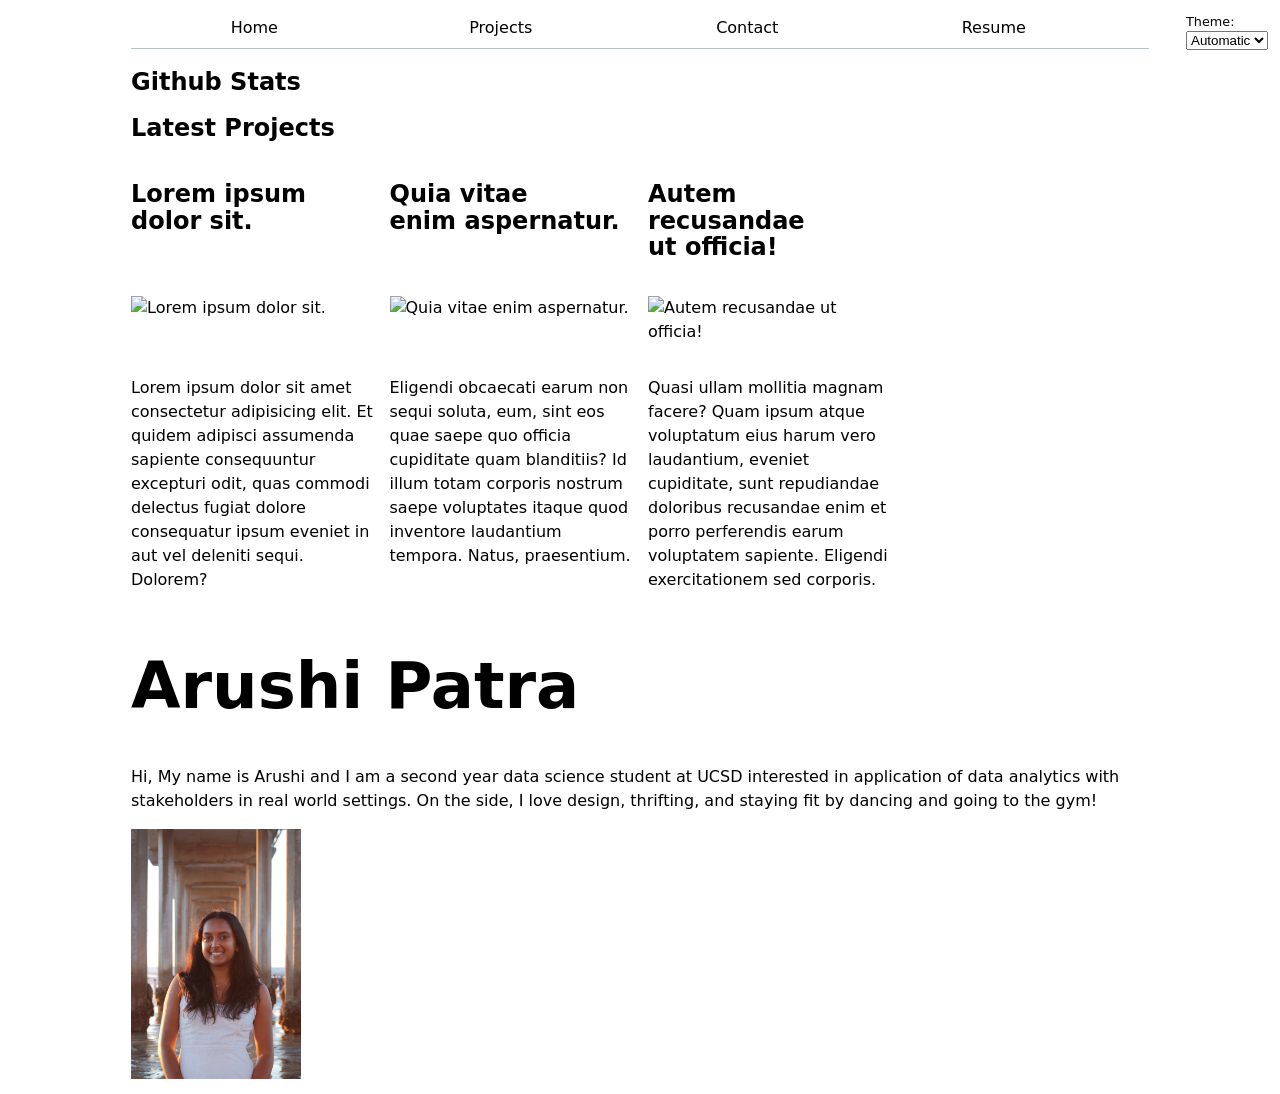
==== index.html @ 06f609c8 "Update index.html" ====
<!DOCTYPE html>
<html lang="en">
<head>
    <meta charset="UTF-8">
    <meta name="viewport" content="width=device-width, initial-scale=1.0">
    <title>Arushi Patra: Personal site and portfolio</title>
    <link rel="stylesheet" href="style.css">
    <script type="module" src="index.js"></script>
</head>
<body>


    <div id="profile-stats">
        <h2>Github Stats</h2>
    </div>

    <h2>Latest Projects</h2>
    <div class="projects"></div>
    
    <!-- <nav>
        <a href="index.html">Home</a> 
        <a href="projects/">Projects</a> 
        <a href="contact/">Contact</a> 
        <a href="resume/">Resume</a> 
        <a href="https://github.com/aruship4">Arushi's Github Portfolio</a>
    </nav> -->
    <h1>
        Arushi Patra
    </h1>
    <p>
        Hi, My name is Arushi and I am a second year data science student at UCSD interested in application of data analytics with stakeholders in real world settings. 
        On the side, I love design, thrifting, and staying fit by dancing and going to the gym!
    </p>

    <img 
    src="images/main_profile_copy.jpg"
    width = '170' height = '250'
    alt="Cat with mostly white fur and brown fur on its head." />
</body>
</html>
---- style.css ----
body {
    /* Set line height to 1.5 times the font size
         and use the OS’s UI font as the website font
       */
    background-color: canvas;
    color: canvastext;
    font: 100%/1.5 system-ui;
    max-width: 100ch;
    margin-inline: max(1em, (100% - 100ch) / 2);  
}

nav {
  --border-color: oklch(50% 10% 200 / 40%);
  display: flex;
  border-bottom: 1px solid;
  border-bottom-color: var(--border-color);
  margin-bottom: 1rem;
  padding-right: 2rem;

}

nav a {
  flex: 1;
  text-decoration: none;
  color: inherit;
  text-align: center;
  padding: 0.5em;
}

nav a.current {
  border-bottom: 0.4em solid oklch(80% 3% 200);
  padding-bottom: 0.1em;
  font-weight: bold;

}

:root {
  --color-accent: oklch(65% 20% 0);
}

html {
  accent-color: var(--color-accent);
  color-scheme: light dark;
}

nav a:hover {
  text-decoration: none;
  background-color: color-mix(in oklch, var(--color-accent), canvas 85%);
  border-bottom: 0.4em solid var(--color-accent);
}

form {
  display: grid;
  grid-template-columns: auto 1fr;
  gap: 1em;
}

label {
  display: grid;
  grid-template-columns: subgrid;
  grid-column: 1 / -1;
  align-items: center;
}

input,
textarea {
  width: 100%;
  box-sizing: border-box;
}

button {
  grid-column: 1 / -1;
}

.projects{
  display: grid; 
  grid-template-columns: repeat(auto-fill, minmax(15em, 1fr));
  gap: 1rem;

}

.projects article {
  display: grid;
  grid-template-rows: subgrid;
  grid-row: span 3;
  gap: 1em;
}

h1 {
  font-size: 400%;
}

h1, h2, h3, h4, h5, h6 {
  line-height: 1.1;
  text-wrap: balance;
}

/* resume */
.resume section {
  margin-bottom: 1.5rem;
}

.resume section h2 {
  font-size: 0.85rem;
  text-transform: uppercase;
  letter-spacing: 0.08em;
  color: var(--color-accent);
}

.resume section hr {
  border: none;
  border-top: 1.5px solid currentColor;
  opacity: 0.2;
  margin-bottom: 0.5rem;
}

.resume section h3 {
  font-size: 1rem;
  margin-top: 0.75rem;
}

.color-scheme {
  position: absolute;
  top: 0.75rem;
  right: 0.75rem;
  font-size: 80%;
}

#profile-stats dl {
  display: grid;
  grid-template-columns: repeat(4, 1fr);
}

#profile-stats dt {
  grid-row: 1;
}

#profile-stats dd {
  grid-row: 2;
}
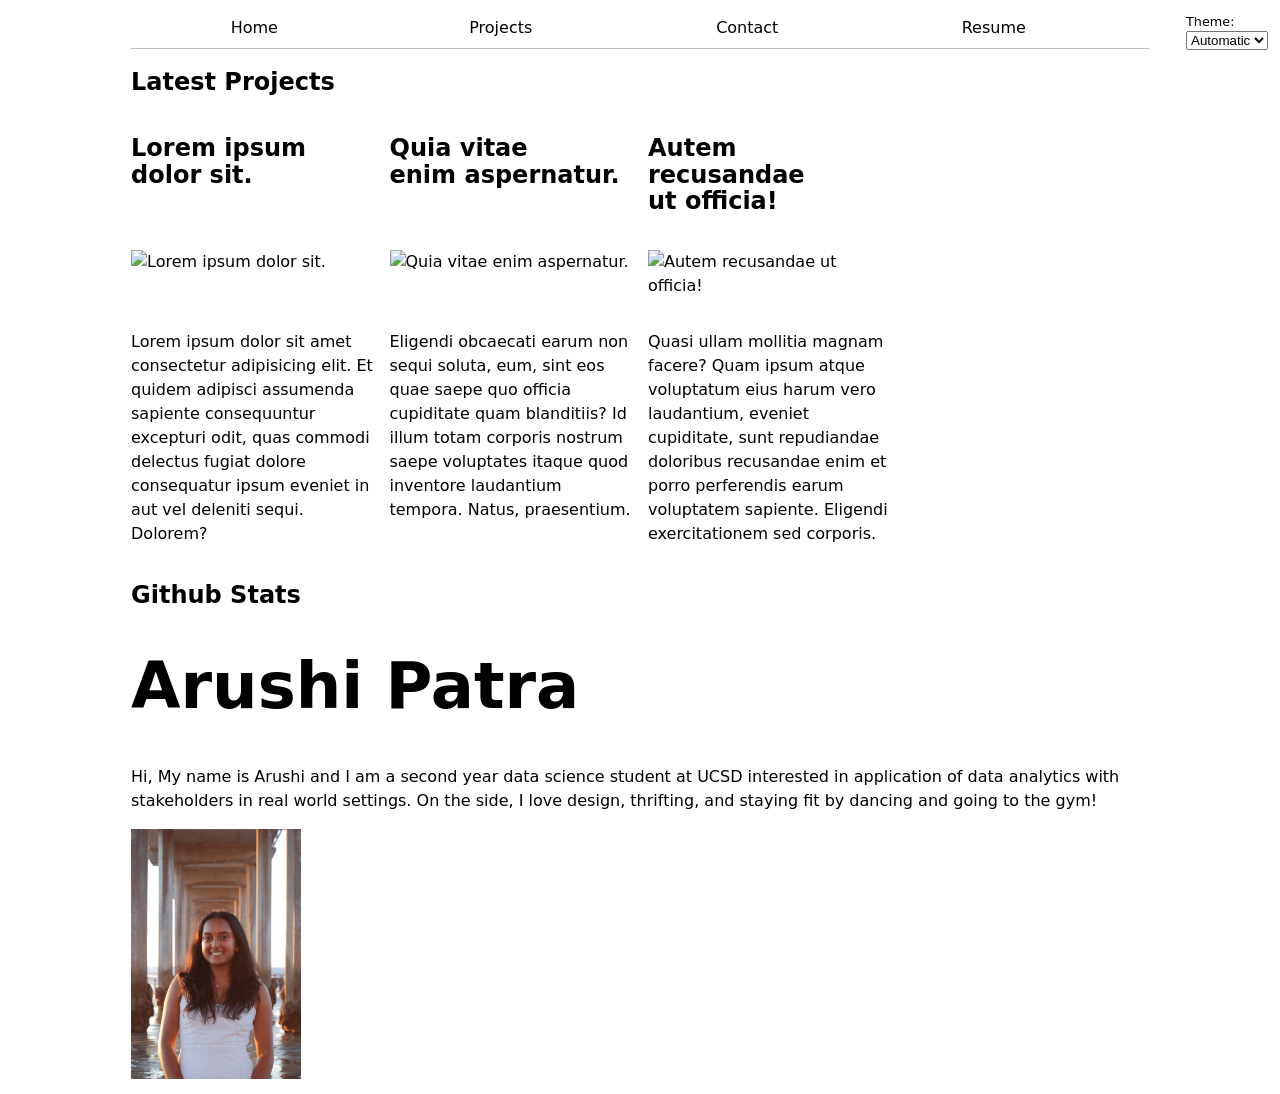
==== commit 488a7ea7: "Update index.html" ====
--- a/index.html
+++ b/index.html
@@ -10,12 +10,14 @@
 <body>
 
 
+    
+
+    <h2>Latest Projects</h2>
+    <div class="projects"></div>
+
     <div id="profile-stats">
         <h2>Github Stats</h2>
     </div>
-
-    <h2>Latest Projects</h2>
-    <div class="projects"></div>
     
     <!-- <nav>
         <a href="index.html">Home</a> 
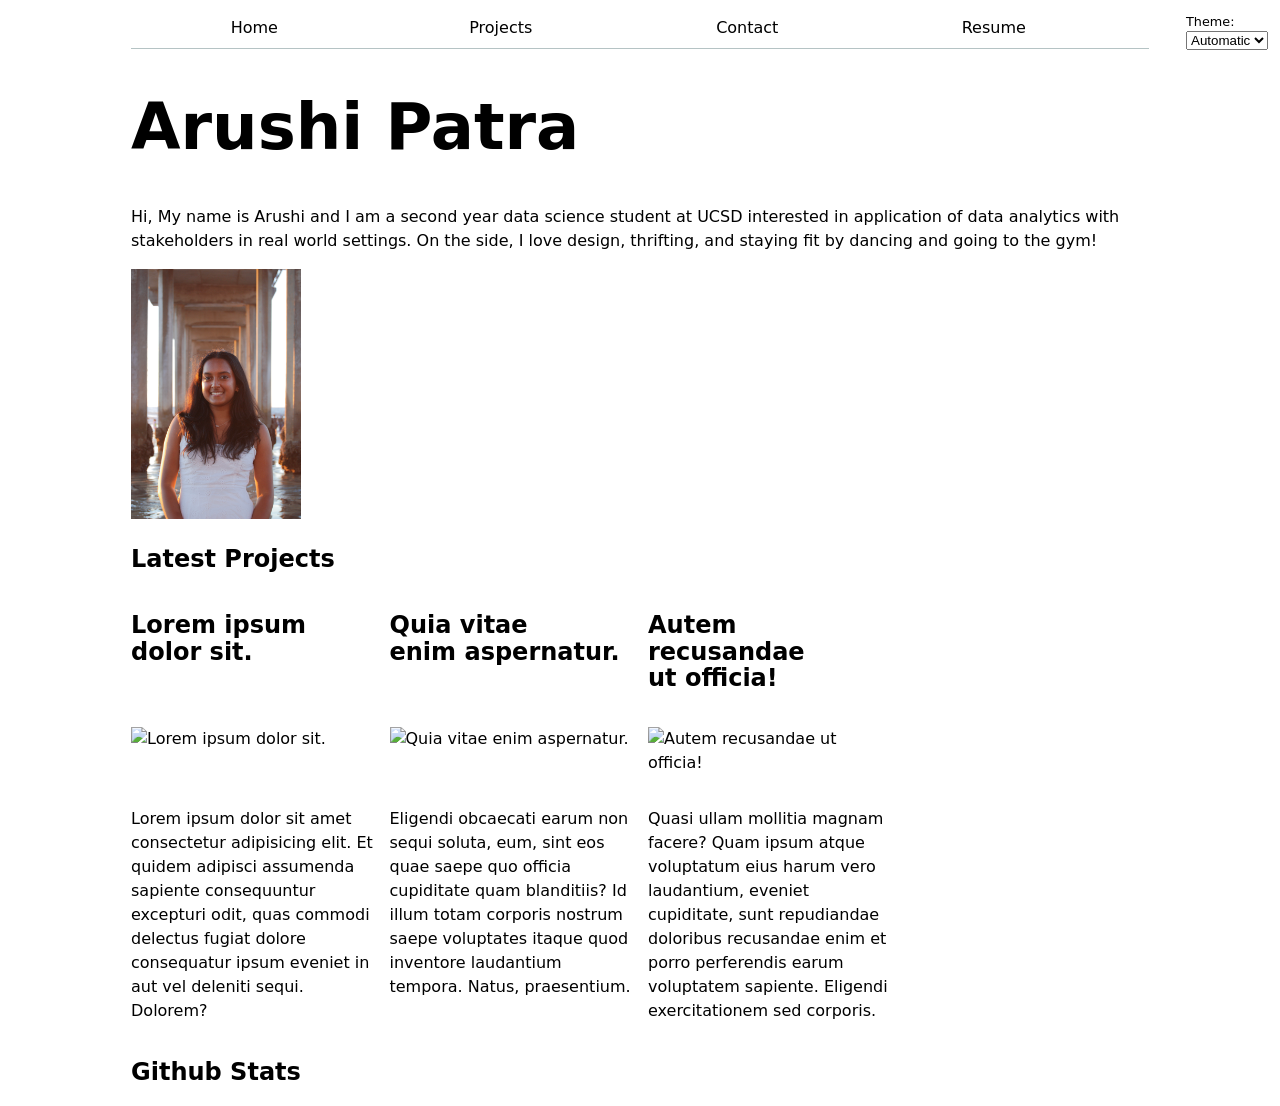
==== commit 7bceaabd: "Update index.html" ====
--- a/index.html
+++ b/index.html
@@ -12,12 +12,7 @@
 
     
 
-    <h2>Latest Projects</h2>
-    <div class="projects"></div>
-
-    <div id="profile-stats">
-        <h2>Github Stats</h2>
-    </div>
+    
     
     <!-- <nav>
         <a href="index.html">Home</a> 
@@ -37,6 +32,13 @@
     <img 
     src="images/main_profile_copy.jpg"
     width = '170' height = '250'
-    alt="Cat with mostly white fur and brown fur on its head." />
+    alt="Profile" />
+
+    <h2>Latest Projects</h2>
+    <div class="projects"></div>
+
+    <div id="profile-stats">
+        <h2>Github Stats</h2>
+    </div>
 </body>
 </html>
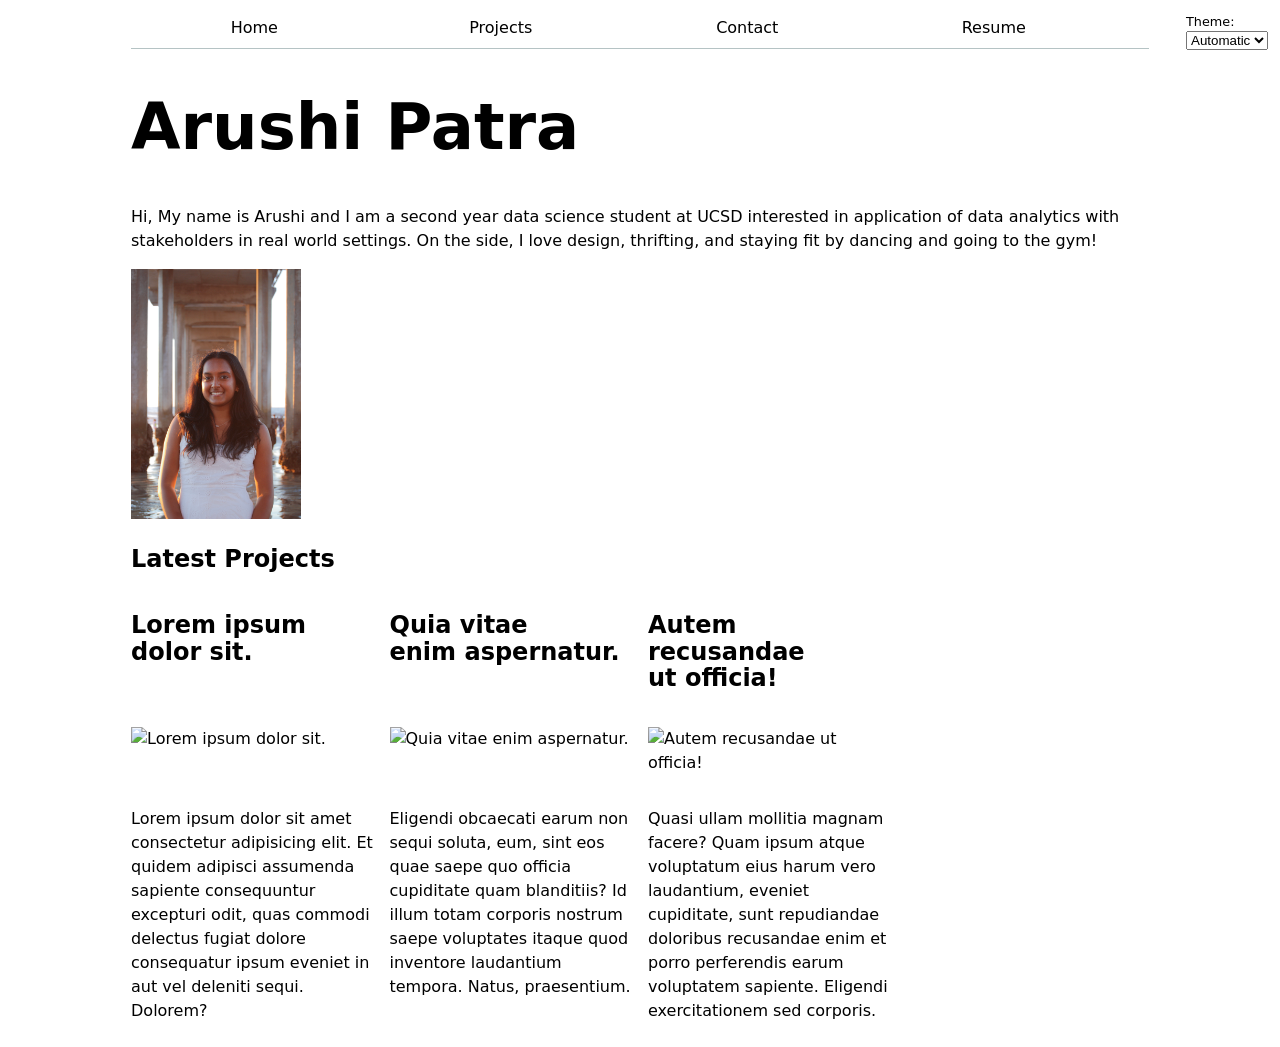
==== commit 17c4c2f6: "title" ====
--- a/index.html
+++ b/index.html
@@ -37,8 +37,6 @@
     <h2>Latest Projects</h2>
     <div class="projects"></div>
 
-    <div id="profile-stats">
-        <h2>Github Stats</h2>
-    </div>
+    <div id="profile-stats"></div>
 </body>
 </html>
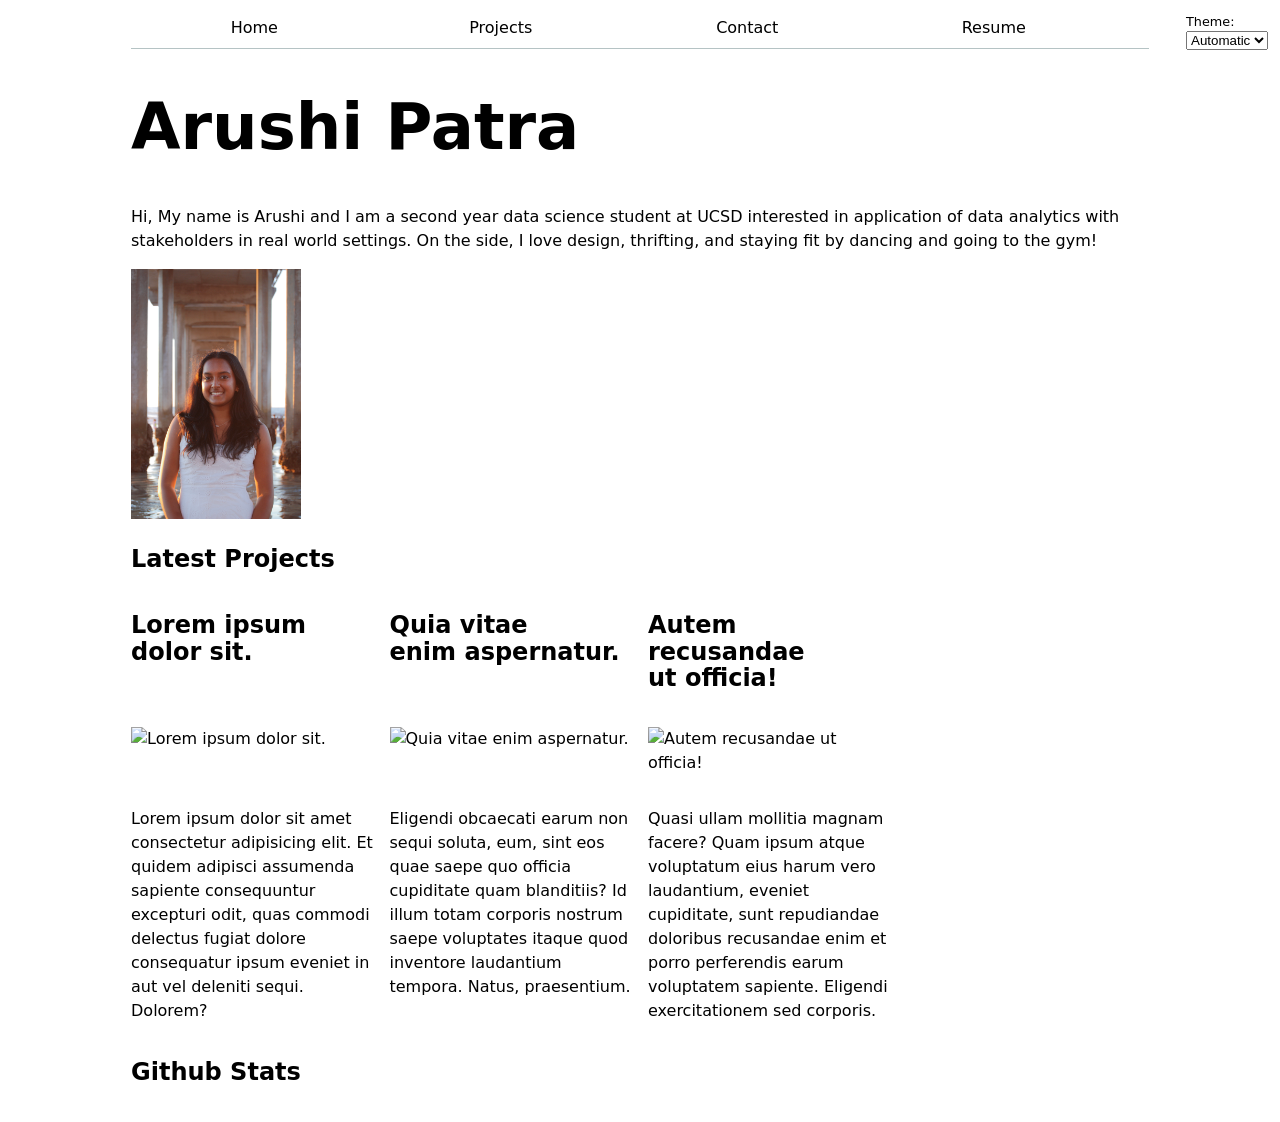
==== commit f439e068: "title2" ====
--- a/index.html
+++ b/index.html
@@ -37,6 +37,9 @@
     <h2>Latest Projects</h2>
     <div class="projects"></div>
 
-    <div id="profile-stats"></div>
+    <div id="profile-stats">
+        <h2>Github Stats</h2>
+        <dl></dl>
+    </div>
 </body>
 </html>
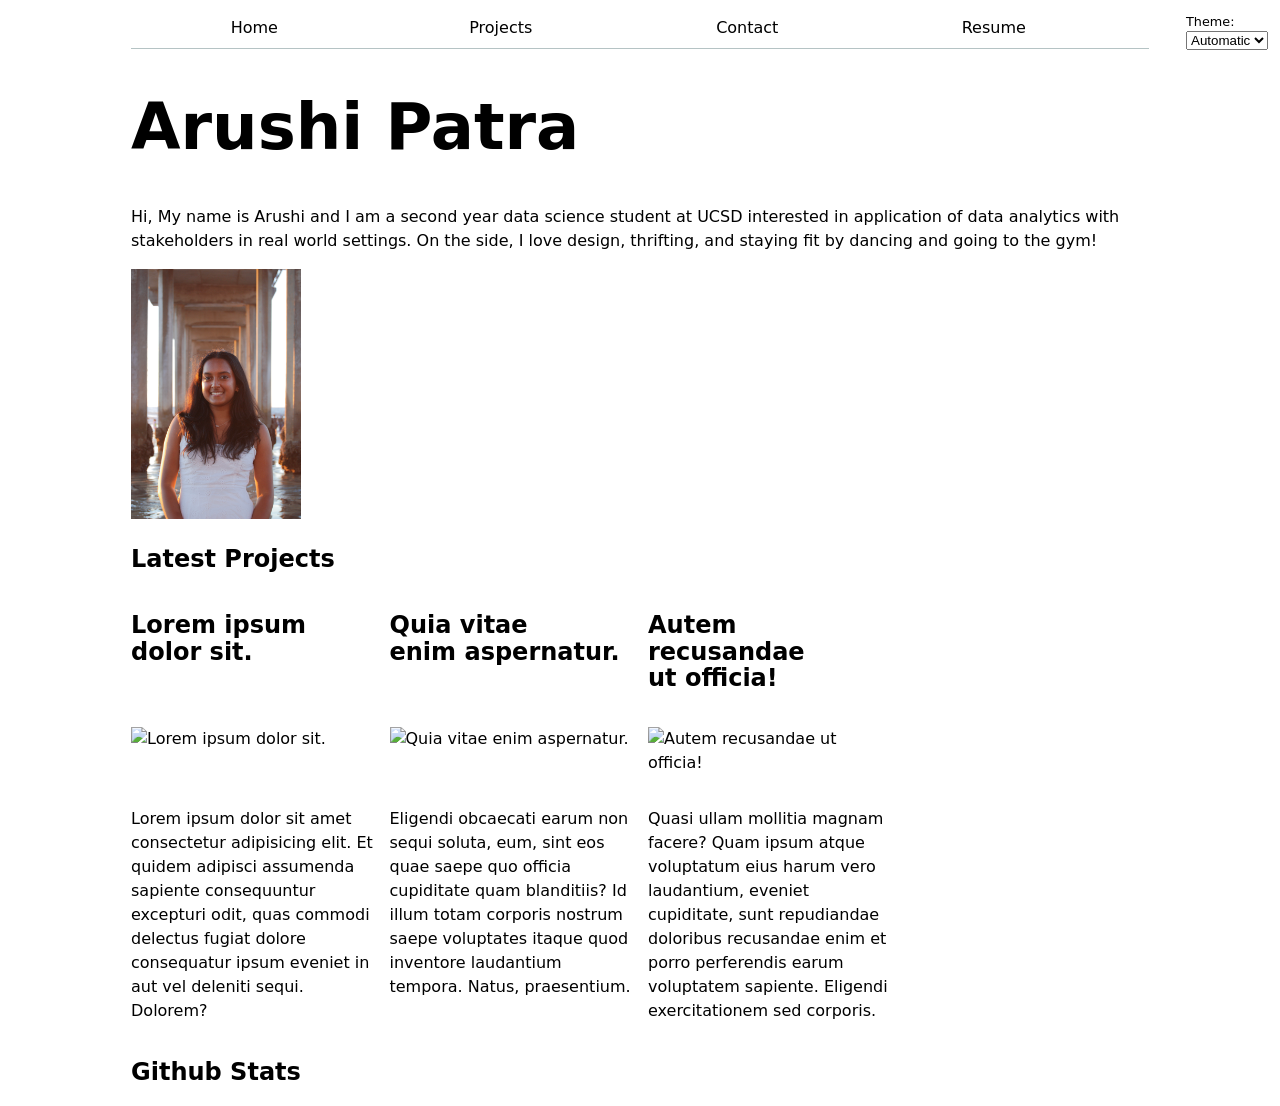
==== commit 339cb95e: "Update index.html" ====
--- a/index.html
+++ b/index.html
@@ -37,9 +37,7 @@
     <h2>Latest Projects</h2>
     <div class="projects"></div>
 
-    <div id="profile-stats">
-        <h2>Github Stats</h2>
-        <dl></dl>
-    </div>
+    <h2>Github Stats</h2>
+    <div id="profile-stats"></div>
 </body>
 </html>
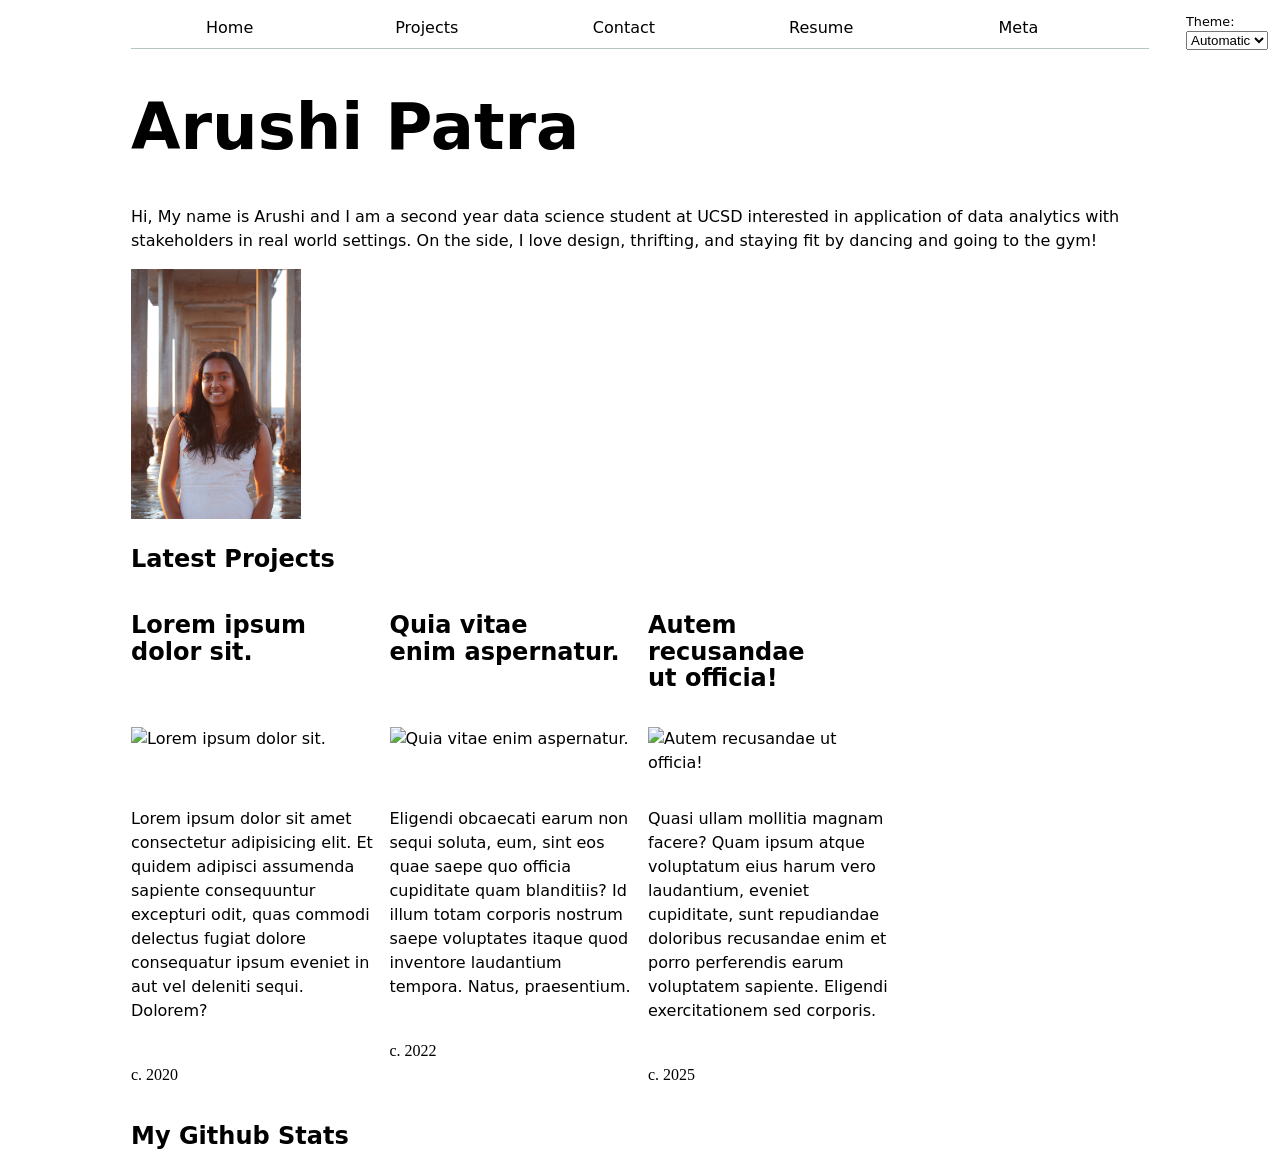
==== commit 3f2ee796: "stats" ====
--- a/index.html
+++ b/index.html
@@ -37,7 +37,7 @@
     <h2>Latest Projects</h2>
     <div class="projects"></div>
 
-    <h2>Github Stats</h2>
+    <h2>My Github Stats</h2>
     <div id="profile-stats"></div>
 </body>
 </html>
--- a/style.css
+++ b/style.css
@@ -85,6 +85,36 @@
   grid-row: span 3;
   gap: 1em;
 }
+/* projects */
+.project-details {
+  display: flex;
+  flex-direction: column;
+  gap: 0.5em;
+}
+
+.project-details p:last-child {
+
+  font-family: Baskerville, serif;
+  font-variant-numeric: oldstyle-nums;
+}
+
+#projects-pie-plot {
+  max-width: 20em;
+  margin-block: 2em;
+
+  overflow: visible;
+  flex-shrink: 0;
+
+  &:has(path:hover) {
+    path:not(:hover) {
+      opacity: 0.5;
+    }
+  }
+  path {
+    transition: 300ms;
+    cursor: pointer;
+  }
+}
 
 h1 {
   font-size: 400%;
@@ -137,4 +167,146 @@
 
 #profile-stats dd {
   grid-row: 2;
+}
+
+
+/*legend*/
+
+.legend {
+  display: grid;
+  grid-template-columns: repeat(auto-fill, minmax(9em, 1fr));
+  list-style: none;
+  padding: 1em;
+  border: 1px solid oklch(50% 10% 200 / 40%);
+  gap: 1em;
+  flex: 1;
+}
+
+.legend-item {
+  display: flex;
+  align-items: center;
+  gap: 0.5em;
+}
+
+.swatch {
+  display: inline-block;
+  width: 1em;
+  aspect-ratio: 1 / 1;
+  background-color: var(--color);
+  border-radius: 50%;
+}
+
+.container {
+  display: flex;
+  align-items: center;
+  gap: 2em;
+}
+
+
+.selected {
+  --color: oklch(60% 45% 0) !important;
+
+  &:is(path) {
+    fill: var(--color);
+  }
+}
+
+.stats {
+  display: grid;
+  grid-template-columns: repeat(auto-fit, minmax(80px, 1fr));
+  gap: 1rem;
+  padding: 1rem;
+  border: 1px solid oklch(50% 10% 200 / 40%);
+  border-radius: 12px;
+}
+
+.stats dt {
+  font-size: 0.75rem;
+  text-transform: uppercase;
+  letter-spacing: 0.05em;
+  color: color-mix(in oklch, canvastext, canvas 40%);
+  grid-row: 1;
+}
+
+.stats dd {
+  margin: 0.25rem 0 0;
+  font-size: 1.5rem;
+  font-weight: normal;
+  grid-row: 2;
+}
+
+dl.info {
+  display: grid;
+  grid-template-columns: auto 1fr;
+  gap: 0.25rem 1rem;
+
+  margin: 0;
+  transition-duration: 500ms;
+  transition-property: opacity, visibility;
+}
+
+dl.info dt {
+  margin: 0;
+  font-size: 0.85rem;
+  color: #666;
+  font-weight: 500;
+}
+
+dl.info dd {
+  margin: 0;
+  font-weight: 700;
+}
+
+dl.info[hidden]:not(:hover, :focus-within) {
+  opacity: 0;
+  visibility: hidden;
+}
+
+.tooltip {
+  position: fixed;
+  top: 1em;
+  left: 1em;
+  background-color: rgba(255, 255, 255, 0.8);
+  backdrop-filter: blur(6px);
+
+  border: 1px solid rgba(0, 0, 0, 0.1);
+  border-radius: 10px;
+
+  padding: 0.75rem 1rem;
+
+  box-shadow: 0 6px 20px rgba(0, 0, 0, 0.15);
+
+  font-size: 0.85rem;
+  pointer-events: none;
+
+  max-width: 220px;
+  
+}
+
+circle {
+  transition: 200ms;
+  transform-origin: center;
+  transform-box: fill-box;
+}
+
+circle:hover {
+  transform: scale(1.5);
+}
+
+@keyframes marching-ants {
+  to {
+    stroke-dashoffset: -8; /* 5 + 3 */
+  }
+}
+
+.selection {
+  fill-opacity: 0.1;
+  stroke: black;
+  stroke-opacity: 0.7;
+  stroke-dasharray: 5 3;
+  animation: marching-ants 2s linear infinite;
+}
+
+circle.selected {
+  fill: #ff6b6b;
 }
